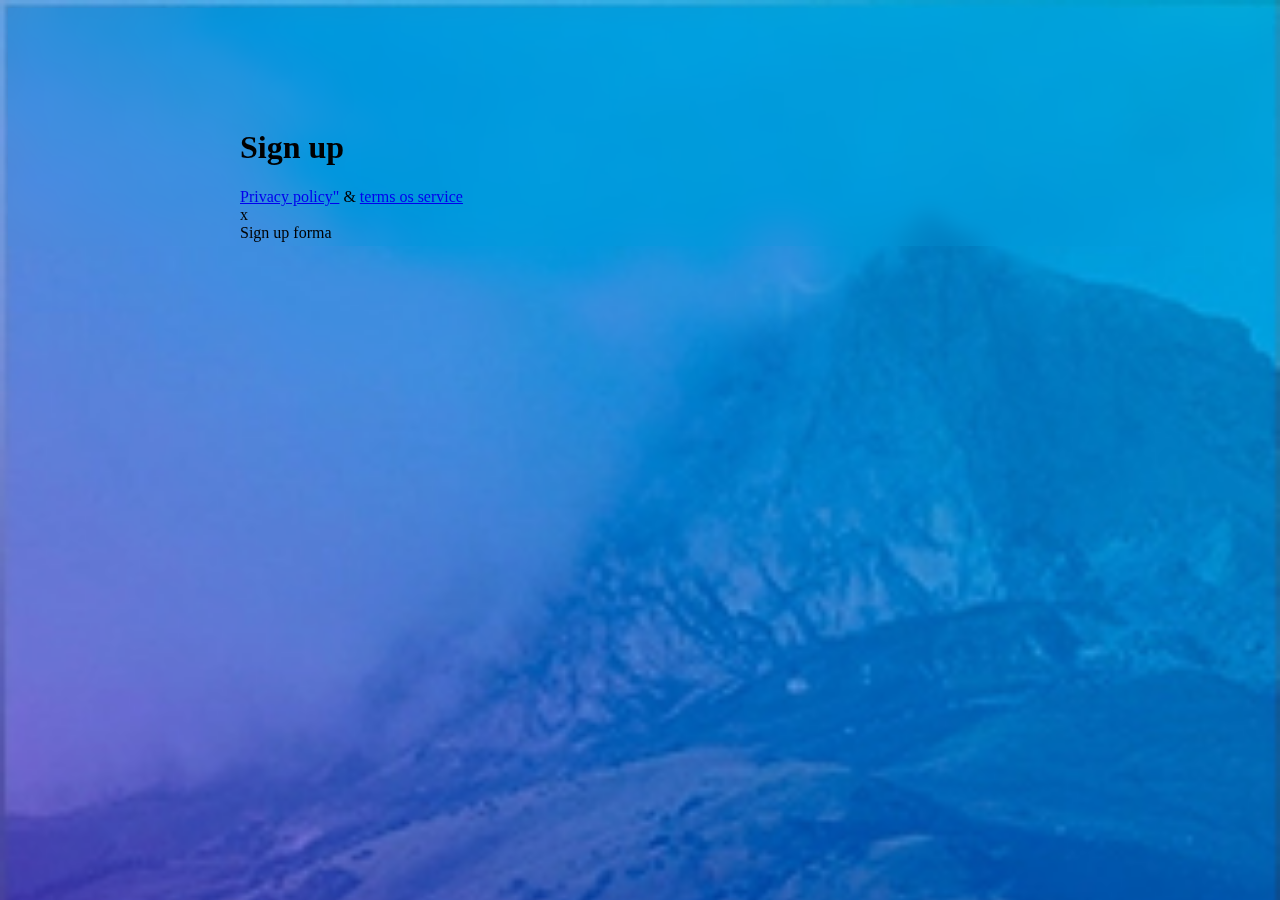
==== index.html @ 1baf952f "Initial basic structure 1" ====
<!DOCTYPE html>
<html lang="en">
<head>
    <meta charset="UTF-8">
    <meta http-equiv="X-UA-Compatible" content="IE=edge">
    <meta name="viewport" content="width=device-width, initial-scale=1.0">
    <title>Sign Up</title>
    <link rel="stylesheet" href="./css/main.css">
</head>
<body>
    <main class="container">
        <div class="left-column">
            <h1 class="main-title">Sign up</h1>
            <div class="bottom-links">
                <a href="#">Privacy policy"</a>
                <span>&</span>
                <a href="#">terms os service</a>
            </footer>
        </div>
        <div class="right-column">
            <div class="close">x</div>
            <form class="form">
                Sign up forma
            </form>
        </div>
    </main>
</body>
</html>
---- css/main.css ----
body {
background-image: url('../img/fonas.jpg');
background-position: top;
background-repeat: no-repeat;
background-size: cover;
backdrop-filter: blur(10px);
}
.container {
  display: inline-block;
  margin-top: 100px;
  width: 800px;
  margin-left: calc((100% - 800px)/2);
}

.left-column {
  display:inline-block
  width:40%;
  float:left;

}

.main-title {

}

.bottom-links {

}

.bottom-links > a {

}

.bottom-links > span {

}

.right-column {

}

.close {

}

.form {

}
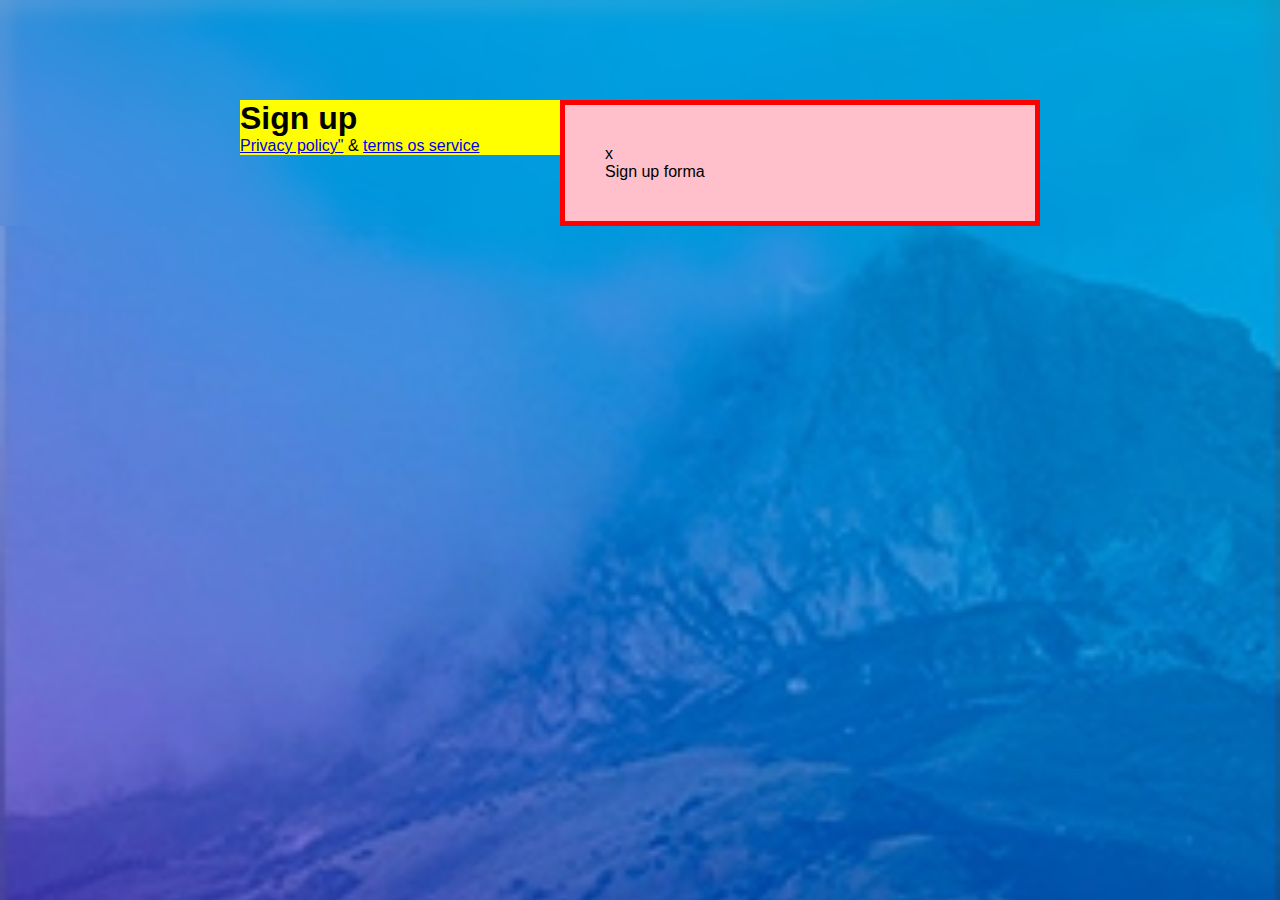
==== commit 43f4869c: "HTML formatavimas baigtas" ====
--- a/index.html
+++ b/index.html
@@ -15,7 +15,7 @@
                 <a href="#">Privacy policy"</a>
                 <span>&</span>
                 <a href="#">terms os service</a>
-            </footer>
+            </div>
         </div>
         <div class="right-column">
             <div class="close">x</div>
--- a/css/main.css
+++ b/css/main.css
@@ -1,3 +1,12 @@
+body,
+body * {
+  box-sizing: border-box;
+  margin: 0;
+  padding: 0;
+  vertical-align: top;
+  font-family: 'Gill Sans', 'Gill Sans MT', Calibri, 'Trebuchet MS', sans-serif;
+}
+
 body {
 background-image: url('../img/fonas.jpg');
 background-position: top;
@@ -9,14 +18,14 @@
   display: inline-block;
   margin-top: 100px;
   width: 800px;
-  margin-left: calc((100% - 800px)/2);
+  margin-left: calc((100% - 800px) / 2);
 }
 
 .left-column {
-  display:inline-block
+  display:inline-block;
   width:40%;
   float:left;
-
+  background-color: yellow;
 }
 
 .main-title {
@@ -36,7 +45,12 @@
 }
 
 .right-column {
-
+  display: inline-block;
+  width: 60%;
+  padding: 40px;
+  border: 5px solid red;
+  float: left;
+  background-color: pink;
 }
 
 .close {
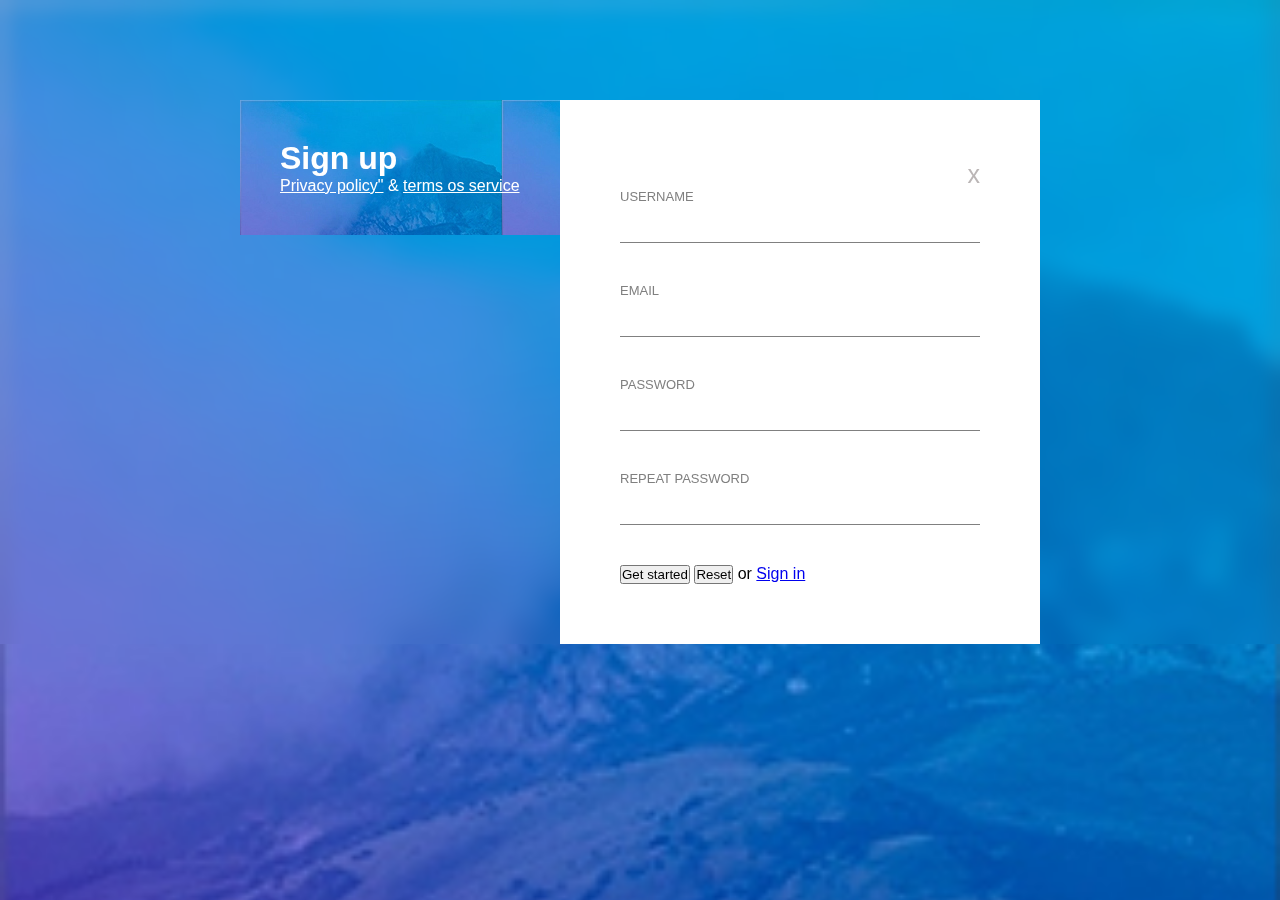
==== commit 6515b7dc: "Form update" ====
--- a/index.html
+++ b/index.html
@@ -11,16 +11,37 @@
     <main class="container">
         <div class="left-column">
             <h1 class="main-title">Sign up</h1>
-            <div class="bottom-links">
+            <footer class="bottom-links">
                 <a href="#">Privacy policy"</a>
                 <span>&</span>
                 <a href="#">terms os service</a>
-            </div>
+            </footer>
         </div>
         <div class="right-column">
             <div class="close">x</div>
             <form class="form">
-                Sign up forma
+                <div class="form-row">
+                    <label for="">Username</label>
+                    <input type="text">
+                </div>
+                <div class="form-row">
+                    <label for="">Email</label>
+                    <input type="email">
+                </div>
+                <div class="form-row">
+                    <label for="">Password</label>
+                    <input type="password">
+                </div>
+                <div class="form-row">
+                    <label for="">Repeat password</label>
+                    <input type="password">
+                </div>
+                <div class="form-row">
+                    <button type="submit">Get started</button> 
+                    <button type="reset">Reset</button>
+                    <span>or</span>
+                    <a href="#">Sign in</a>
+                </div>
             </form>
         </div>
     </main>
--- a/css/main.css
+++ b/css/main.css
@@ -22,10 +22,11 @@
 }
 
 .left-column {
-  display:inline-block;
   width:40%;
+  padding: 40px;
   float:left;
-  background-color: yellow;
+  background-image: url(../img/fonas.jpg);
+  color: #fff;
 }
 
 .main-title {
@@ -37,7 +38,7 @@
 }
 
 .bottom-links > a {
-
+color: white;
 }
 
 .bottom-links > span {
@@ -45,18 +46,62 @@
 }
 
 .right-column {
-  display: inline-block;
   width: 60%;
-  padding: 40px;
-  border: 5px solid red;
+  padding: 60px;
   float: left;
-  background-color: pink;
+  background-color: white;
 }
 
 .close {
+  float: right;
+  font-size: 25px;
+  font-weight: lighter;
+  color: rgb(187, 182, 182);
+}
+
+.form {
+  display: inline-block;
+  width: 100%;
+}
+
+.form-row {
+display: inline-block;
+width: 100%;
+}
+
+.form-row + .form-row {
+  margin-top: 40px;
+}
+
+label {
+  display: inline-block;
+  width: 100%;
+  color: grey;
+  text-transform: uppercase;
+  font-weight: normal;
+  font-size: 13px;
+  line-height: 15px;
+}
+
+input {
+  display: inline-block;
+  width: 100%;
+  font-size: 19px;
+  line-height: 35px;
+  border: none;
+  border-bottom: 1px solid grey;
+  color: grey;
+  font-weight: lighter;
+}
+
+button {
+
+}
+.form-row > span {
 
 }
 
-.form {
+.form-row > a {
+  
+}
 
-}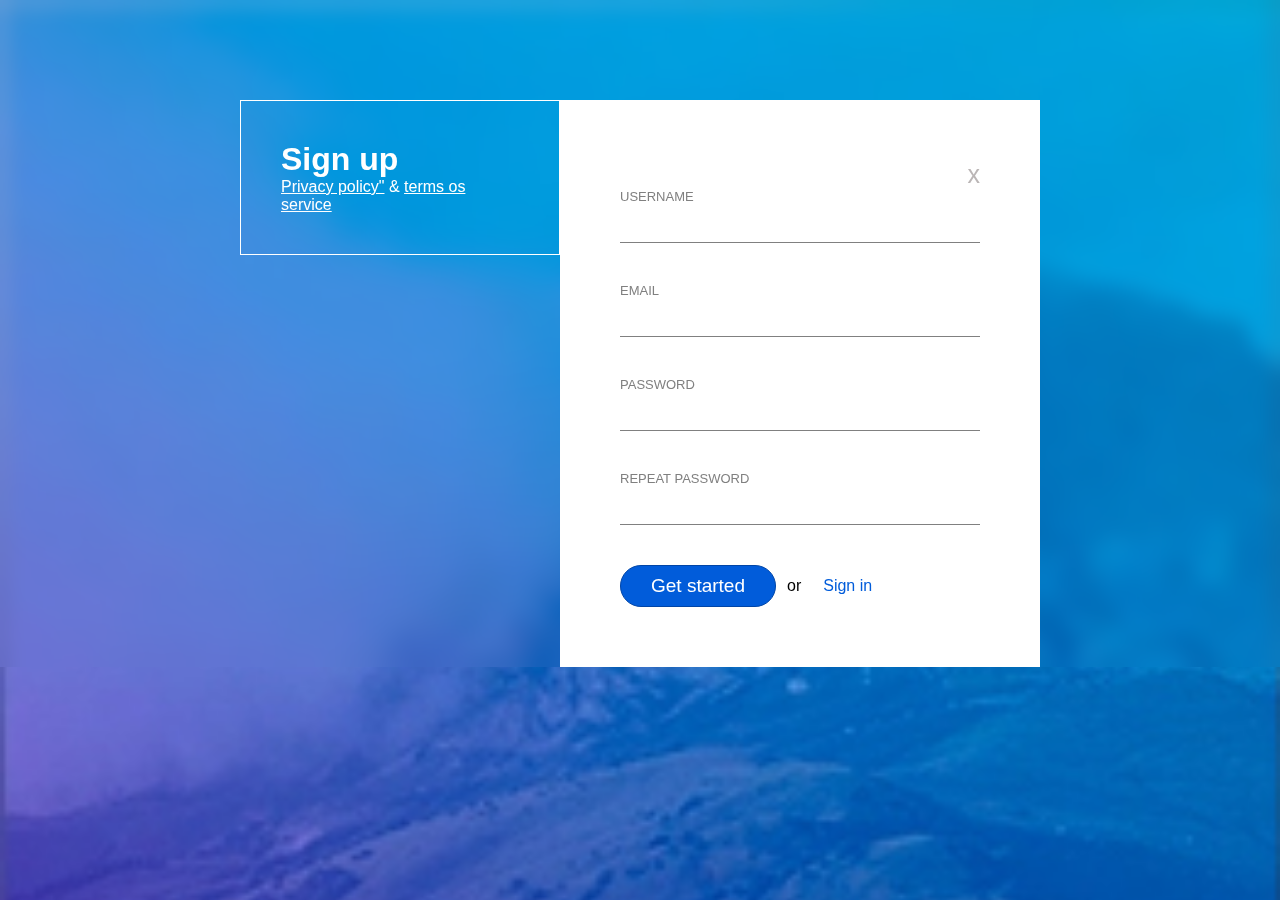
==== commit d05e16cf: "Forma finalizuota" ====
--- a/index.html
+++ b/index.html
@@ -21,24 +21,23 @@
             <div class="close">x</div>
             <form class="form">
                 <div class="form-row">
-                    <label for="">Username</label>
-                    <input type="text">
+                    <label for="username">Username</label>
+                    <input id="username" type="text" required>
                 </div>
                 <div class="form-row">
-                    <label for="">Email</label>
-                    <input type="email">
+                    <label for="email">Email</label>
+                    <input id="email" type="email" required>
                 </div>
                 <div class="form-row">
-                    <label for="">Password</label>
-                    <input type="password">
+                    <label for="pass">Password</label>
+                    <input id="pass" type="password" required>
                 </div>
                 <div class="form-row">
-                    <label for="">Repeat password</label>
-                    <input type="password">
+                    <label for="repass">Repeat password</label>
+                    <input id="repass" type="password" required>
                 </div>
                 <div class="form-row">
                     <button type="submit">Get started</button> 
-                    <button type="reset">Reset</button>
                     <span>or</span>
                     <a href="#">Sign in</a>
                 </div>
--- a/css/main.css
+++ b/css/main.css
@@ -16,16 +16,15 @@
 }
 .container {
   display: inline-block;
-  margin-top: 100px;
   width: 800px;
-  margin-left: calc((100% - 800px) / 2);
+  margin: 100px calc((100% - 800px) / 2) 0;
 }
 
 .left-column {
   width:40%;
   padding: 40px;
   float:left;
-  background-image: url(../img/fonas.jpg);
+  border:white solid 1px;
   color: #fff;
 }
 
@@ -89,19 +88,35 @@
   font-size: 19px;
   line-height: 35px;
   border: none;
+  outline: none;
   border-bottom: 1px solid grey;
   color: grey;
   font-weight: lighter;
 }
 
 button {
+float: left;
+color: white;
+padding: 10px 30px;
+line-height: 20px;
+font-size: 19px;
+border-radius: 21px;
+border: 1px solid #0045a7;
+background-color: #015cda;
+}
 
-}
 .form-row > span {
-
+  float: left;
+  line-height: 20px;
+  padding: 11px;
 }
 
 .form-row > a {
+  float: left;
+  text-decoration: none;
   
+  line-height: 20px;
+  padding: 11px;
+  color: #015cda;
 }
 
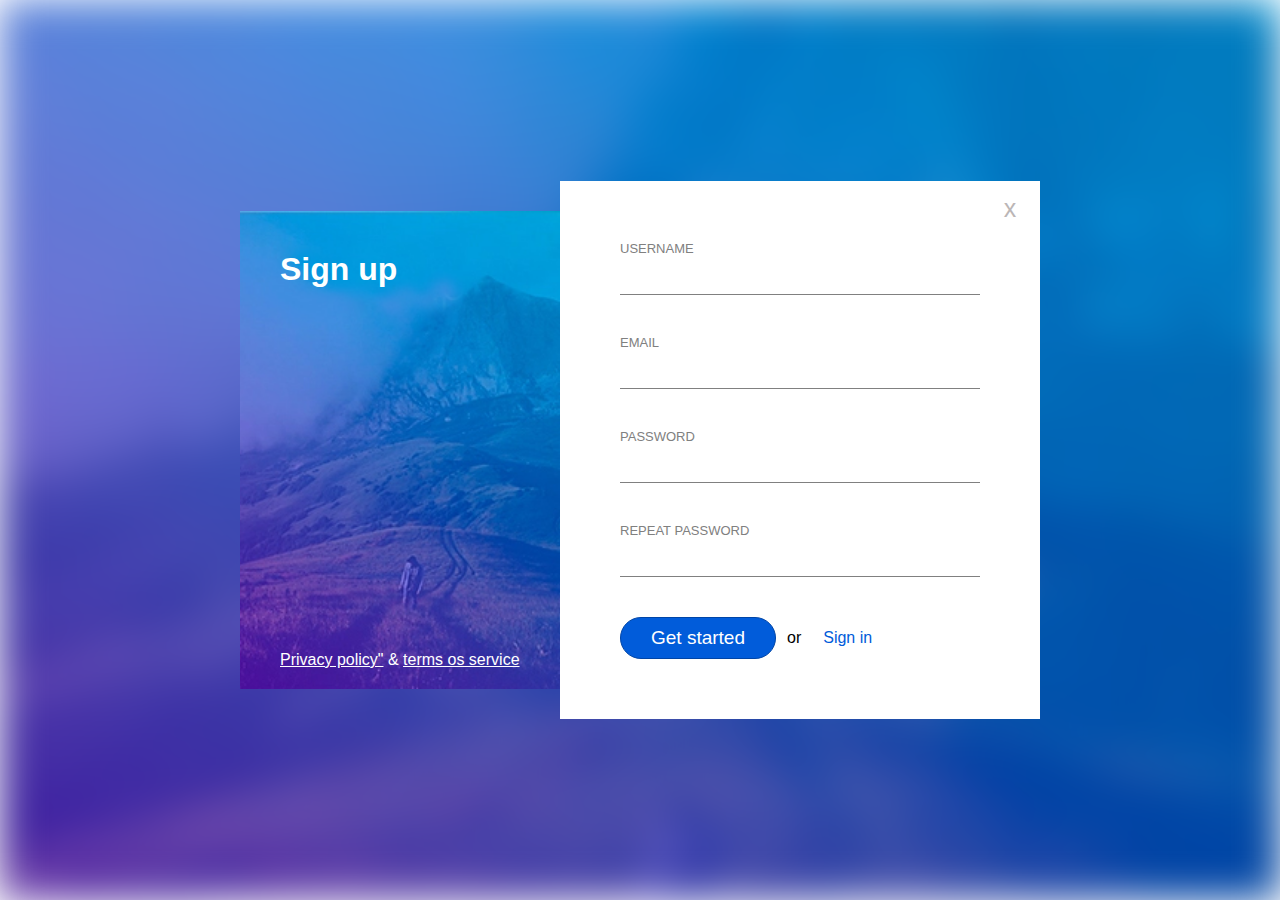
==== commit b21fd47e: "Pre-Final desighn" ====
--- a/index.html
+++ b/index.html
@@ -8,6 +8,7 @@
     <link rel="stylesheet" href="./css/main.css">
 </head>
 <body>
+    <div class="background"></div>
     <main class="container">
         <div class="left-column">
             <h1 class="main-title">Sign up</h1>
--- a/css/main.css
+++ b/css/main.css
@@ -8,24 +8,40 @@
 }
 
 body {
-background-image: url('../img/fonas.jpg');
-background-position: top;
-background-repeat: no-repeat;
-background-size: cover;
-backdrop-filter: blur(10px);
 }
+
+.background {
+  height: 100vh;
+  background-image: url('../img/fonas.jpg');
+  background-position: center;
+  background-repeat: no-repeat;
+  background-size: cover;
+  filter: blur(20px);
+}
+
 .container {
   display: inline-block;
   width: 800px;
-  margin: 100px calc((100% - 800px) / 2) 0;
+  position: absolute;
+  top: 50%;
+  left: 50%;
+  transform: translate(-50%, -50%);
 }
 
 .left-column {
   width:40%;
+  float:left;
   padding: 40px;
-  float:left;
-  border:white solid 1px;
   color: #fff;
+  background-color: #4c46a5;
+  background-image: url(../img/fonas.jpg);
+  background-repeat: no-repeat; /* naudojant 'no-repeat background-size: cover" nereikalingas */
+  background-position: bottom center;
+  background-size: cover;
+  position: absolute;
+  top: 30px;
+  bottom: 30px;
+  
 }
 
 .main-title {
@@ -33,7 +49,10 @@
 }
 
 .bottom-links {
-
+  position:absolute;
+  bottom: 20px;
+  left: 40px;
+  right:40px;
 }
 
 .bottom-links > a {
@@ -45,14 +64,22 @@
 }
 
 .right-column {
+  float: right;
   width: 60%;
   padding: 60px;
-  float: left;
   background-color: white;
+  position: relative;
 }
 
 .close {
-  float: right;
+  display:inline-block;
+  width: 60px;
+  height: 60px;  
+  position: absolute;
+  text-align:center;
+  line-height: 54px;
+  top: 0;
+  right: 0;
   font-size: 25px;
   font-weight: lighter;
   color: rgb(187, 182, 182);
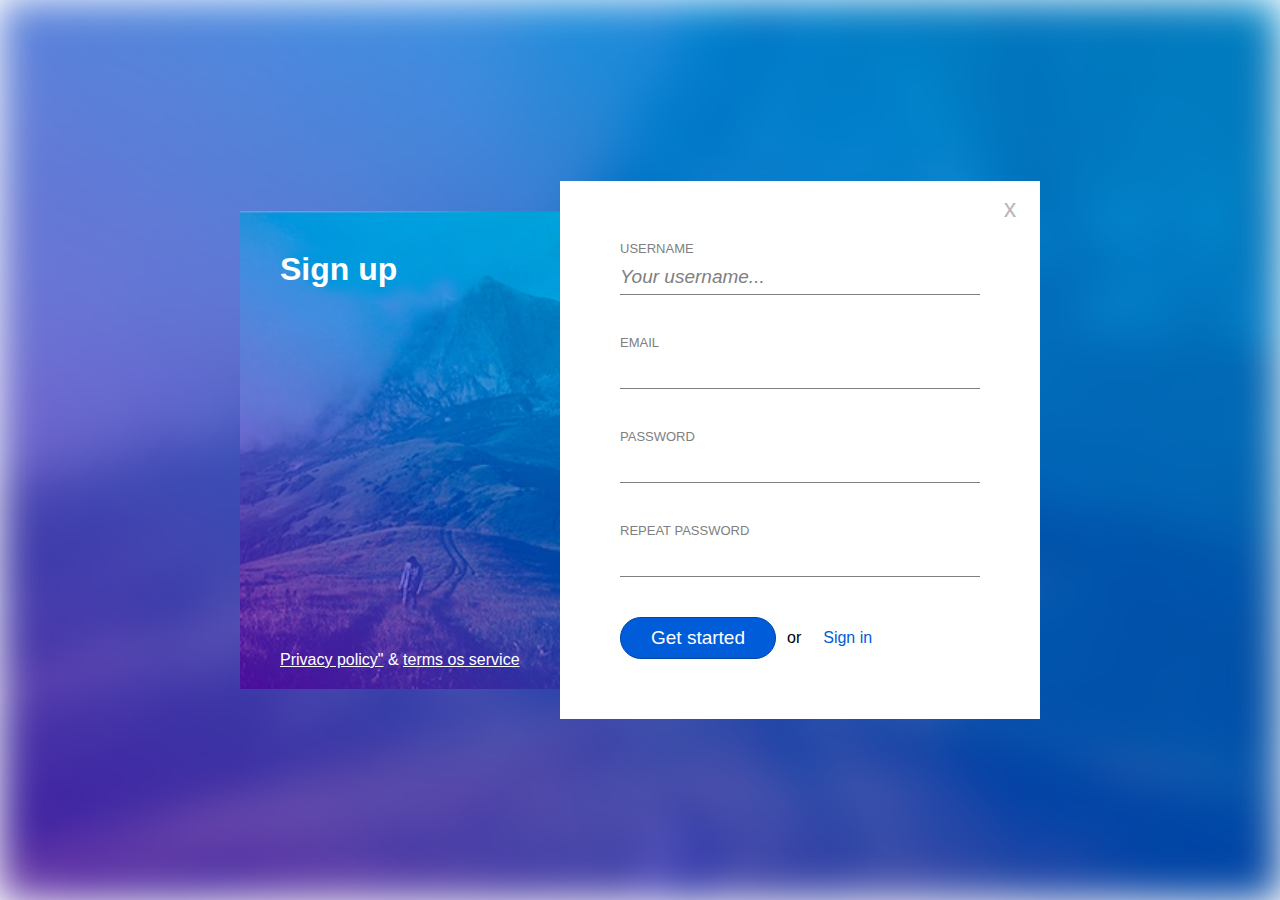
==== commit b86fadfb: "Placeholder" ====
--- a/index.html
+++ b/index.html
@@ -6,6 +6,7 @@
     <meta name="viewport" content="width=device-width, initial-scale=1.0">
     <title>Sign Up</title>
     <link rel="stylesheet" href="./css/main.css">
+    <link rel="stylesheet" href="./css/form.css">
 </head>
 <body>
     <div class="background"></div>
@@ -23,7 +24,7 @@
             <form class="form">
                 <div class="form-row">
                     <label for="username">Username</label>
-                    <input id="username" type="text" required>
+                    <input id="username" type="text" placeholder="Your username..." required>
                 </div>
                 <div class="form-row">
                     <label for="email">Email</label>
--- a/css/main.css
+++ b/css/main.css
@@ -85,53 +85,6 @@
   color: rgb(187, 182, 182);
 }
 
-.form {
-  display: inline-block;
-  width: 100%;
-}
-
-.form-row {
-display: inline-block;
-width: 100%;
-}
-
-.form-row + .form-row {
-  margin-top: 40px;
-}
-
-label {
-  display: inline-block;
-  width: 100%;
-  color: grey;
-  text-transform: uppercase;
-  font-weight: normal;
-  font-size: 13px;
-  line-height: 15px;
-}
-
-input {
-  display: inline-block;
-  width: 100%;
-  font-size: 19px;
-  line-height: 35px;
-  border: none;
-  outline: none;
-  border-bottom: 1px solid grey;
-  color: grey;
-  font-weight: lighter;
-}
-
-button {
-float: left;
-color: white;
-padding: 10px 30px;
-line-height: 20px;
-font-size: 19px;
-border-radius: 21px;
-border: 1px solid #0045a7;
-background-color: #015cda;
-}
-
 .form-row > span {
   float: left;
   line-height: 20px;
--- a/css/form.css
+++ b/css/form.css
@@ -0,0 +1,50 @@
+.form {
+    display: inline-block;
+    width: 100%;
+  }
+  
+  .form-row {
+  display: inline-block;
+  width: 100%;
+  }
+  
+  .form-row + .form-row {
+    margin-top: 40px;
+  }
+  
+  label {
+    display: inline-block;
+    width: 100%;
+    color: grey;
+    text-transform: uppercase;
+    font-weight: normal;
+    font-size: 13px;
+    line-height: 15px;
+  }
+  
+  input {
+    display: inline-block;
+    width: 100%;
+    font-size: 19px;
+    line-height: 35px;
+    border: none;
+    outline: none;
+    border-bottom: 1px solid grey;
+    color: grey;
+    font-weight: lighter;
+  }
+  ::placeholder{
+      color: grey;
+      font-style: italic;
+  }
+  
+  button {
+  float: left;
+  color: white;
+  padding: 10px 30px;
+  line-height: 20px;
+  font-size: 19px;
+  border-radius: 21px;
+  border: 1px solid #0045a7;
+  background-color: #015cda;
+  }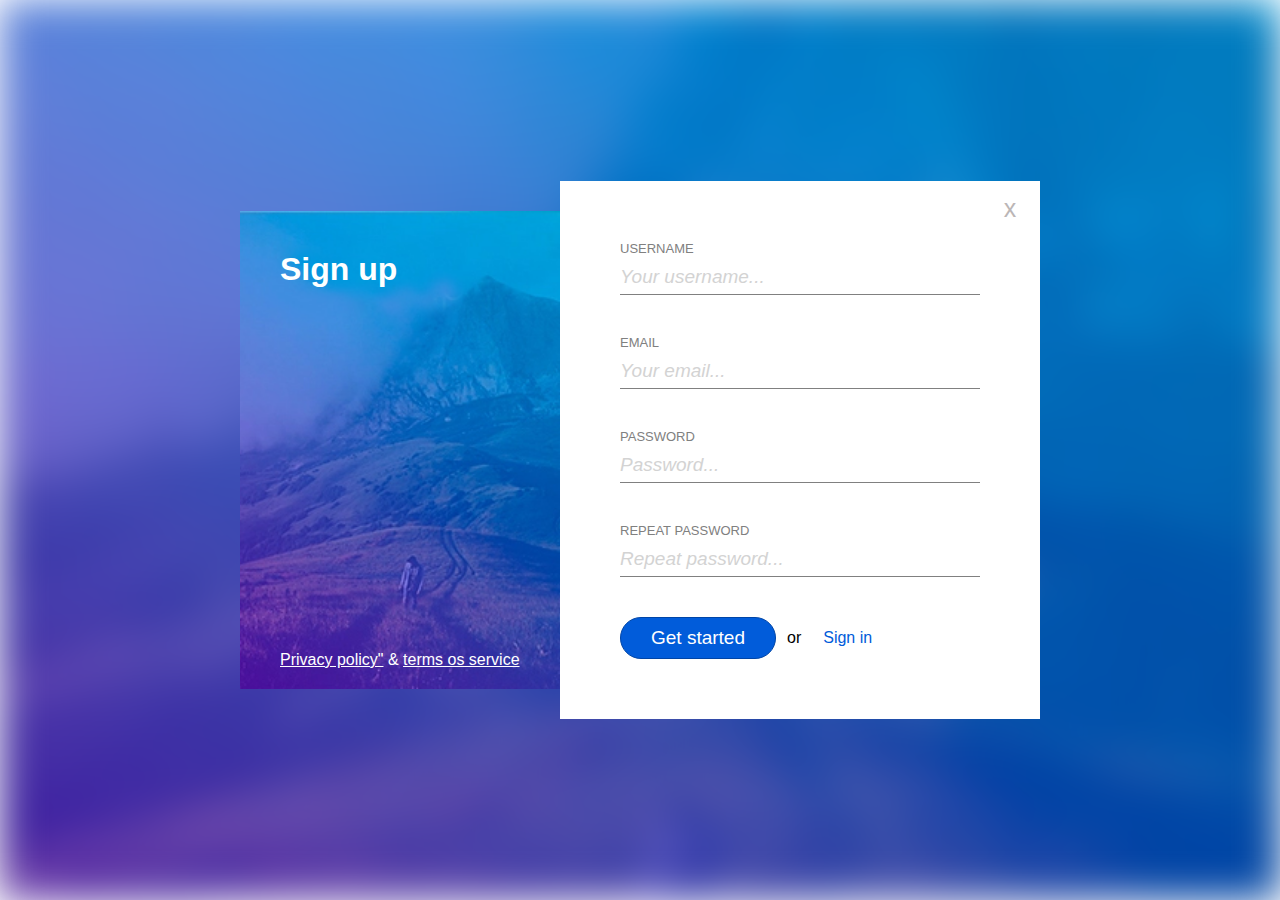
==== commit 15a9798c: "Fokusai" ====
--- a/index.html
+++ b/index.html
@@ -28,15 +28,15 @@
                 </div>
                 <div class="form-row">
                     <label for="email">Email</label>
-                    <input id="email" type="email" required>
+                    <input id="email" type="email" placeholder="Your email..." required>
                 </div>
                 <div class="form-row">
                     <label for="pass">Password</label>
-                    <input id="pass" type="password" required>
+                    <input id="pass" type="password" placeholder="Password..." required>
                 </div>
                 <div class="form-row">
                     <label for="repass">Repeat password</label>
-                    <input id="repass" type="password" required>
+                    <input id="repass" type="password" placeholder="Repeat password..." required>
                 </div>
                 <div class="form-row">
                     <button type="submit">Get started</button> 
--- a/css/main.css
+++ b/css/main.css
@@ -85,6 +85,7 @@
   color: rgb(187, 182, 182);
 }
 
+
 .form-row > span {
   float: left;
   line-height: 20px;
@@ -100,3 +101,6 @@
   color: #015cda;
 }
 
+.form-row > a:hover {
+  
+}
--- a/css/form.css
+++ b/css/form.css
@@ -28,13 +28,21 @@
     font-size: 19px;
     line-height: 35px;
     border: none;
-    outline: none;
     border-bottom: 1px solid grey;
     color: grey;
     font-weight: lighter;
   }
+  input:focus-visible {
+      outline-color:red
+  } 
+  
+  input:focus {
+      background-color: yellow ;
+      font-color:white;
+  }
+
   ::placeholder{
-      color: grey;
+      color: lightgrey;
       font-style: italic;
   }
   
@@ -47,4 +55,9 @@
   border-radius: 21px;
   border: 1px solid #0045a7;
   background-color: #015cda;
-  }+  }
+
+  button:hover {
+      background-color: blueviolet;
+      cursor:pointer;
+  }
